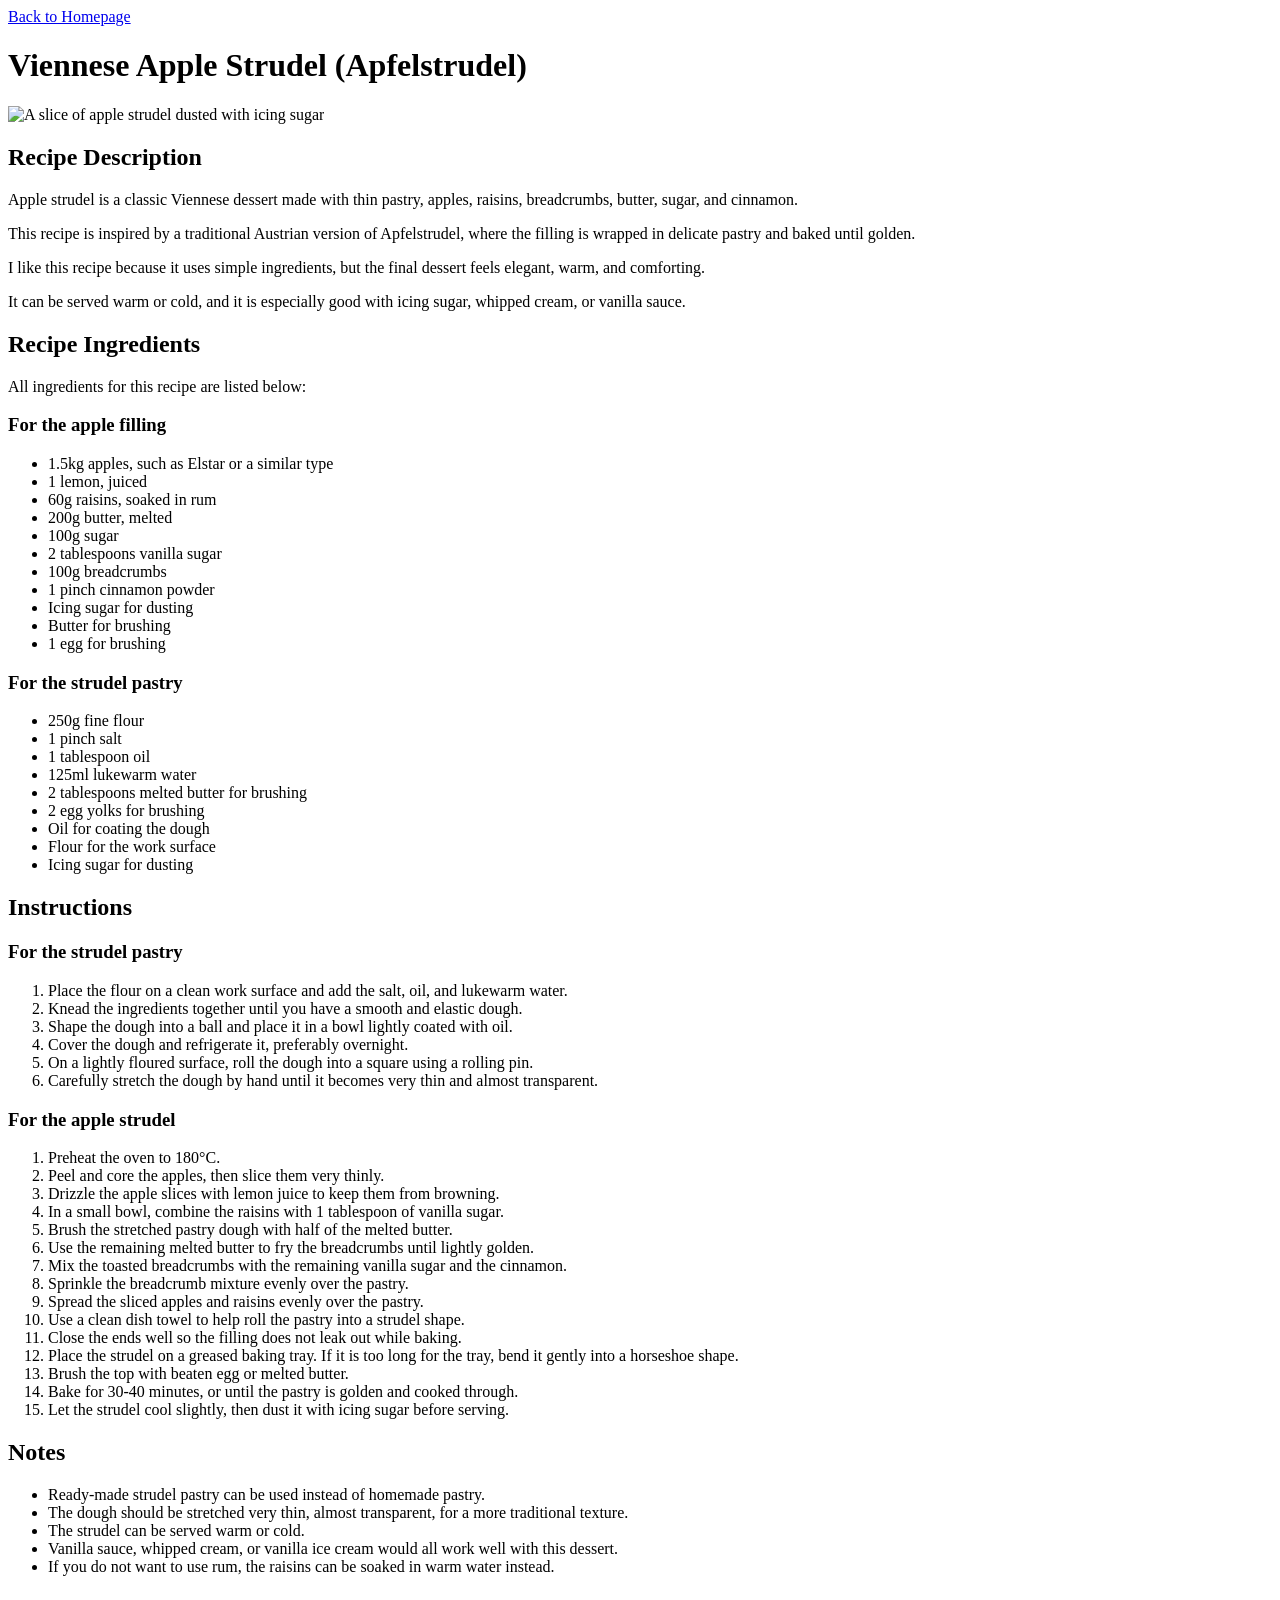
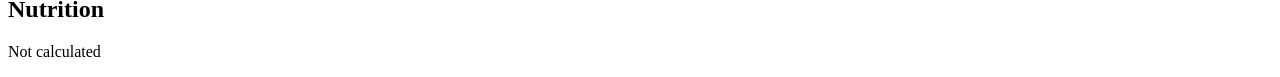
==== recipes/apfelstrudel.html @ 76d04fb4 "Add apfelstrudel recipe page" ====
<!DOCTYPE html>

<html lang="en">
  <head>
    <meta charset="UTF-8">
    <meta name="viewport" content="width=device-width, initial-scale=1.0">
    <title>Viennese Apple Strudel</title>
  </head>

  <body>
    <a href="../index.html">Back to Homepage</a>
    <h1>Viennese Apple Strudel (Apfelstrudel)</h1>
    <img src="../images/apfelstrudel.jpg" alt="A slice of apple strudel dusted with icing sugar" width="736" height="920">

    <h2>Recipe Description</h2>
    <p>Apple strudel is a classic Viennese dessert made with thin pastry, apples, raisins, breadcrumbs, butter, sugar, and cinnamon.</p>
    <p>This recipe is inspired by a traditional Austrian version of Apfelstrudel, where the filling is wrapped in delicate pastry and baked until golden.</p>
    <p>I like this recipe because it uses simple ingredients, but the final dessert feels elegant, warm, and comforting.</p>
    <p>It can be served warm or cold, and it is especially good with icing sugar, whipped cream, or vanilla sauce.</p>

    <h2>Recipe Ingredients</h2>
    <p>All ingredients for this recipe are listed below:</p>

    <h3>For the apple filling</h3>
    <ul>
      <li>1.5kg apples, such as Elstar or a similar type</li>
      <li>1 lemon, juiced</li>
      <li>60g raisins, soaked in rum</li>
      <li>200g butter, melted</li>
      <li>100g sugar</li>
      <li>2 tablespoons vanilla sugar</li>
      <li>100g breadcrumbs</li>
      <li>1 pinch cinnamon powder</li>
      <li>Icing sugar for dusting</li>
      <li>Butter for brushing</li>
      <li>1 egg for brushing</li>
    </ul>

    <h3>For the strudel pastry</h3>
    <ul>
      <li>250g fine flour</li>
      <li>1 pinch salt</li>
      <li>1 tablespoon oil</li>
      <li>125ml lukewarm water</li>
      <li>2 tablespoons melted butter for brushing</li>
      <li>2 egg yolks for brushing</li>
      <li>Oil for coating the dough</li>
      <li>Flour for the work surface</li>
      <li>Icing sugar for dusting</li>
    </ul>

    <h2>Instructions</h2>
    <h3>For the strudel pastry</h3>
    <ol>
      <li>Place the flour on a clean work surface and add the salt, oil, and lukewarm water.</li>
      <li>Knead the ingredients together until you have a smooth and elastic dough.</li>
      <li>Shape the dough into a ball and place it in a bowl lightly coated with oil.</li>
      <li>Cover the dough and refrigerate it, preferably overnight.</li>
      <li>On a lightly floured surface, roll the dough into a square using a rolling pin.</li>
      <li>Carefully stretch the dough by hand until it becomes very thin and almost transparent.</li>
    </ol>

    <h3>For the apple strudel</h3>
    <ol>
      <li>Preheat the oven to 180°C.</li>
      <li>Peel and core the apples, then slice them very thinly.</li>
      <li>Drizzle the apple slices with lemon juice to keep them from browning.</li>
      <li>In a small bowl, combine the raisins with 1 tablespoon of vanilla sugar.</li>
      <li>Brush the stretched pastry dough with half of the melted butter.</li>
      <li>Use the remaining melted butter to fry the breadcrumbs until lightly golden.</li>
      <li>Mix the toasted breadcrumbs with the remaining vanilla sugar and the cinnamon.</li>
      <li>Sprinkle the breadcrumb mixture evenly over the pastry.</li>
      <li>Spread the sliced apples and raisins evenly over the pastry.</li>
      <li>Use a clean dish towel to help roll the pastry into a strudel shape.</li>
      <li>Close the ends well so the filling does not leak out while baking.</li>
      <li>Place the strudel on a greased baking tray. If it is too long for the tray, bend it gently into a horseshoe shape.</li>
      <li>Brush the top with beaten egg or melted butter.</li>
      <li>Bake for 30-40 minutes, or until the pastry is golden and cooked through.</li>
      <li>Let the strudel cool slightly, then dust it with icing sugar before serving.</li>
    </ol>

    <h2>Notes</h2>
    <ul>
      <li>Ready-made strudel pastry can be used instead of homemade pastry.</li>
      <li>The dough should be stretched very thin, almost transparent, for a more traditional texture.</li>
      <li>The strudel can be served warm or cold.</li>
      <li>Vanilla sauce, whipped cream, or vanilla ice cream would all work well with this dessert.</li>
      <li>If you do not want to use rum, the raisins can be soaked in warm water instead.</li>
    </ul>

    <h2>Nutrition</h2>
    <p>Not calculated</p>
  </body>
</html>
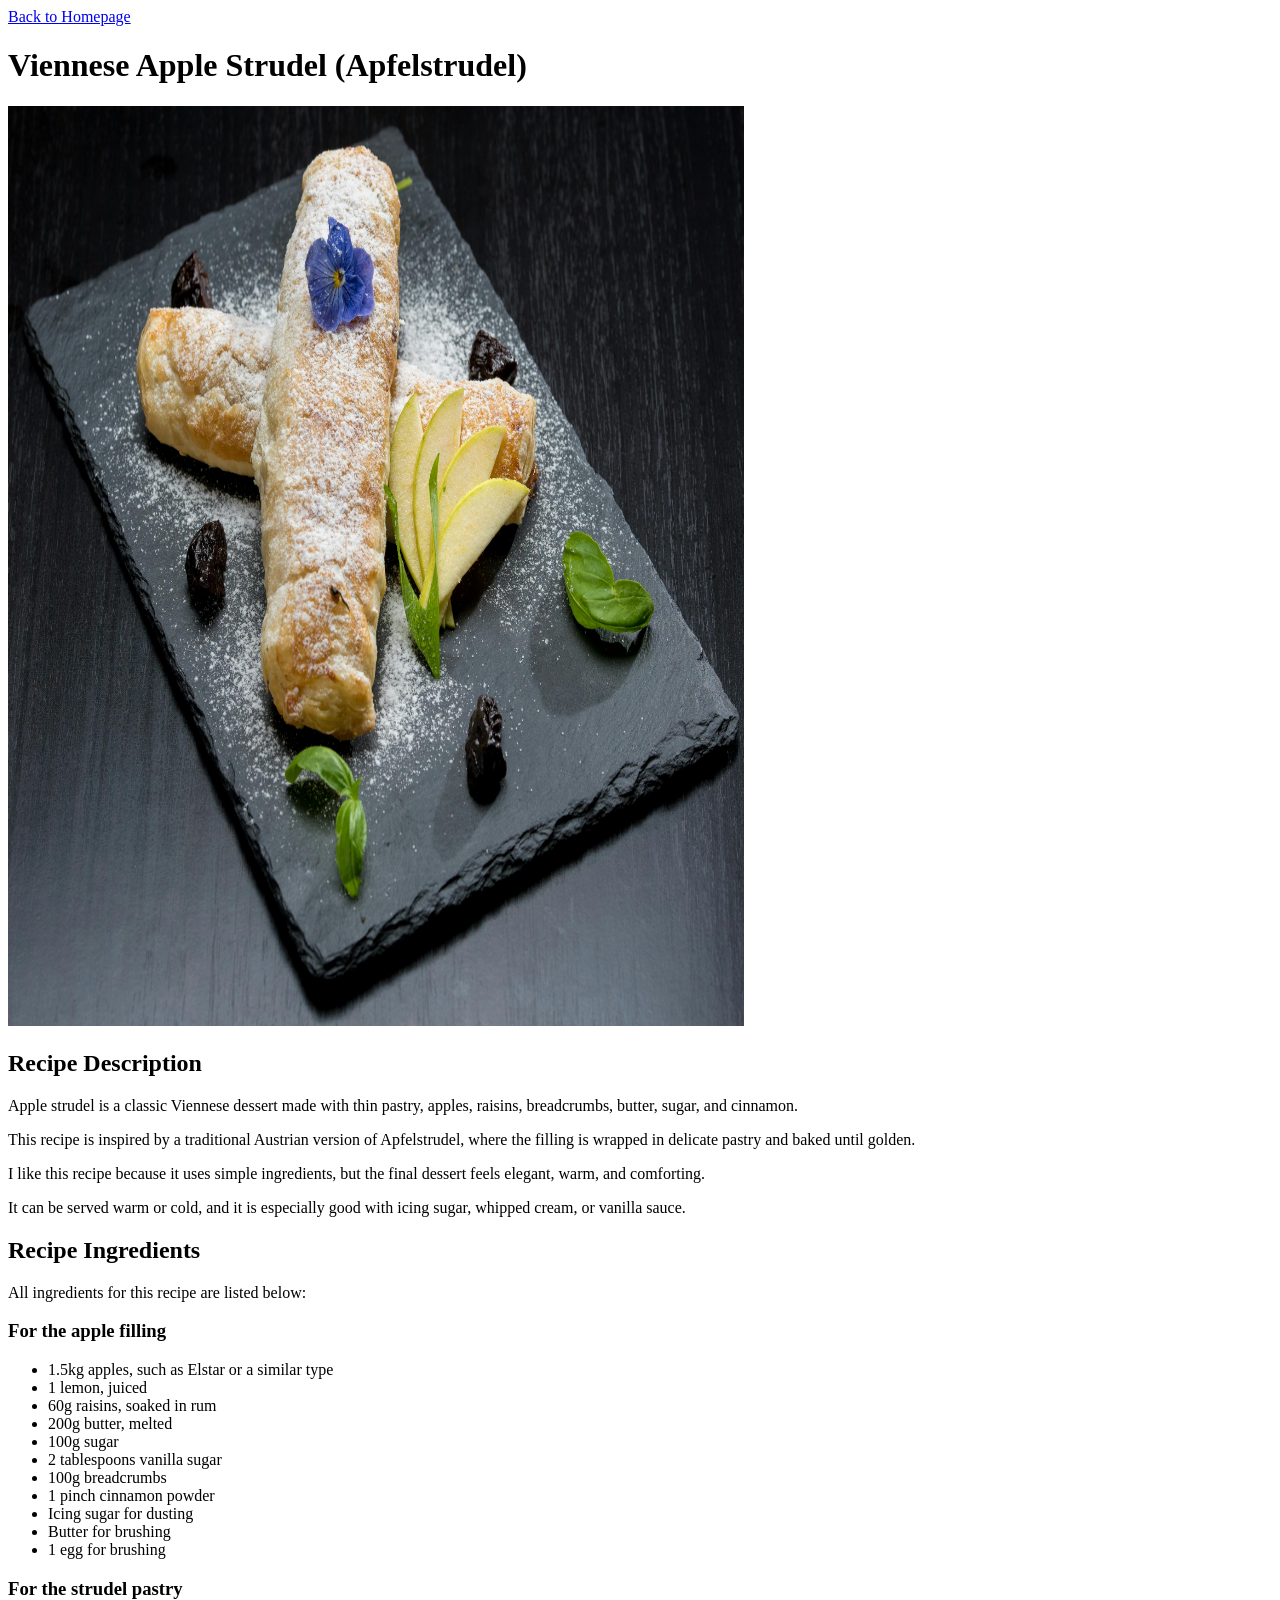
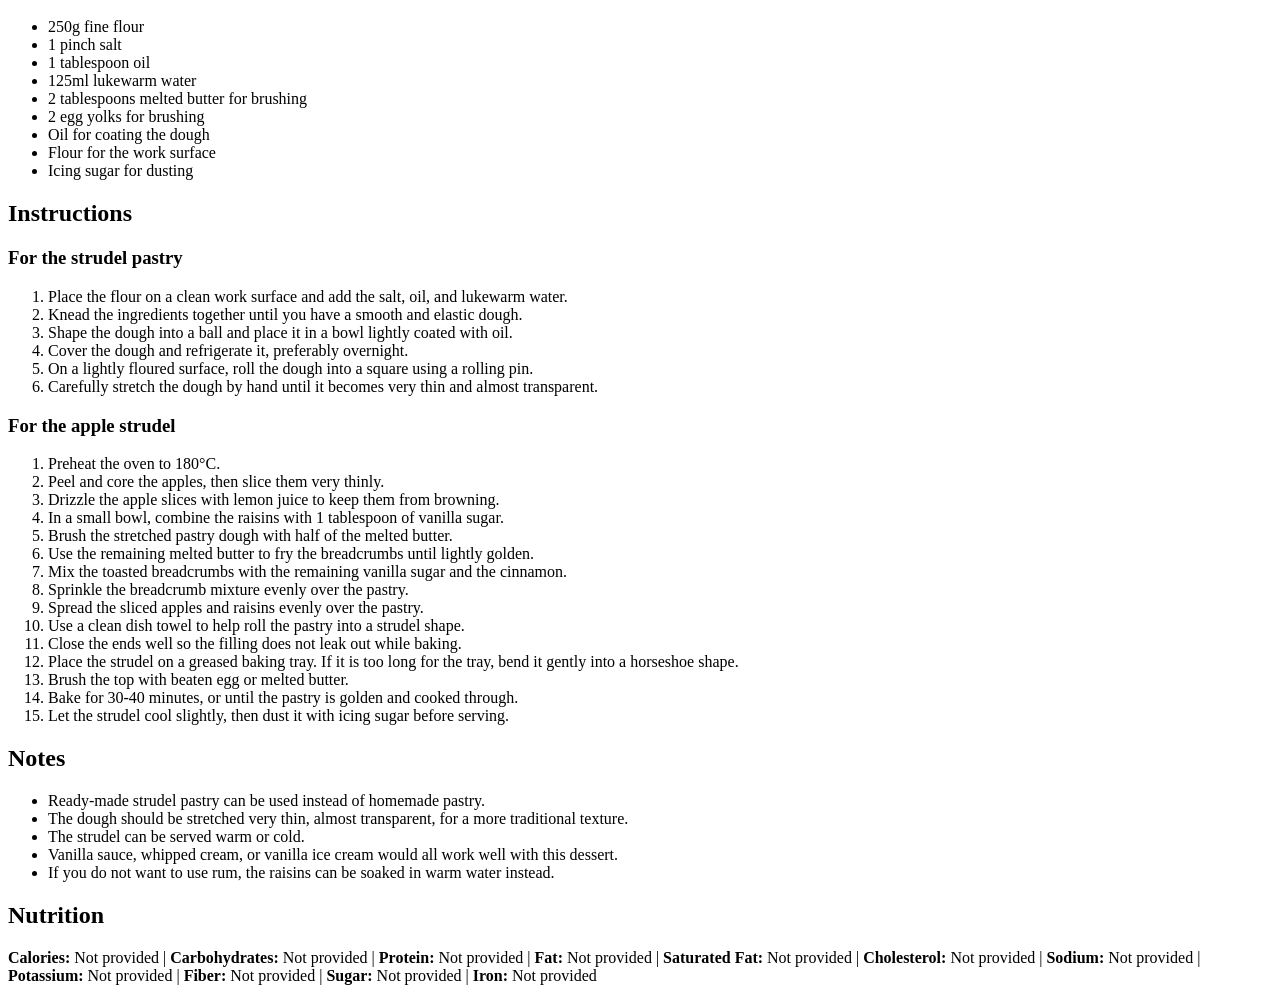
==== commit e21c9a95: "Update nutrition info" ====
--- a/recipes/apfelstrudel.html
+++ b/recipes/apfelstrudel.html
@@ -89,6 +89,6 @@
     </ul>
 
     <h2>Nutrition</h2>
-    <p>Not calculated</p>
+    <p><strong>Calories:</strong> Not provided | <strong>Carbohydrates:</strong> Not provided | <strong>Protein:</strong> Not provided | <strong>Fat:</strong> Not provided | <strong>Saturated Fat:</strong> Not provided | <strong>Cholesterol:</strong> Not provided | <strong>Sodium:</strong> Not provided | <strong>Potassium:</strong> Not provided | <strong>Fiber:</strong> Not provided | <strong>Sugar:</strong> Not provided | <strong>Iron:</strong> Not provided</p>
   </body>
 </html>
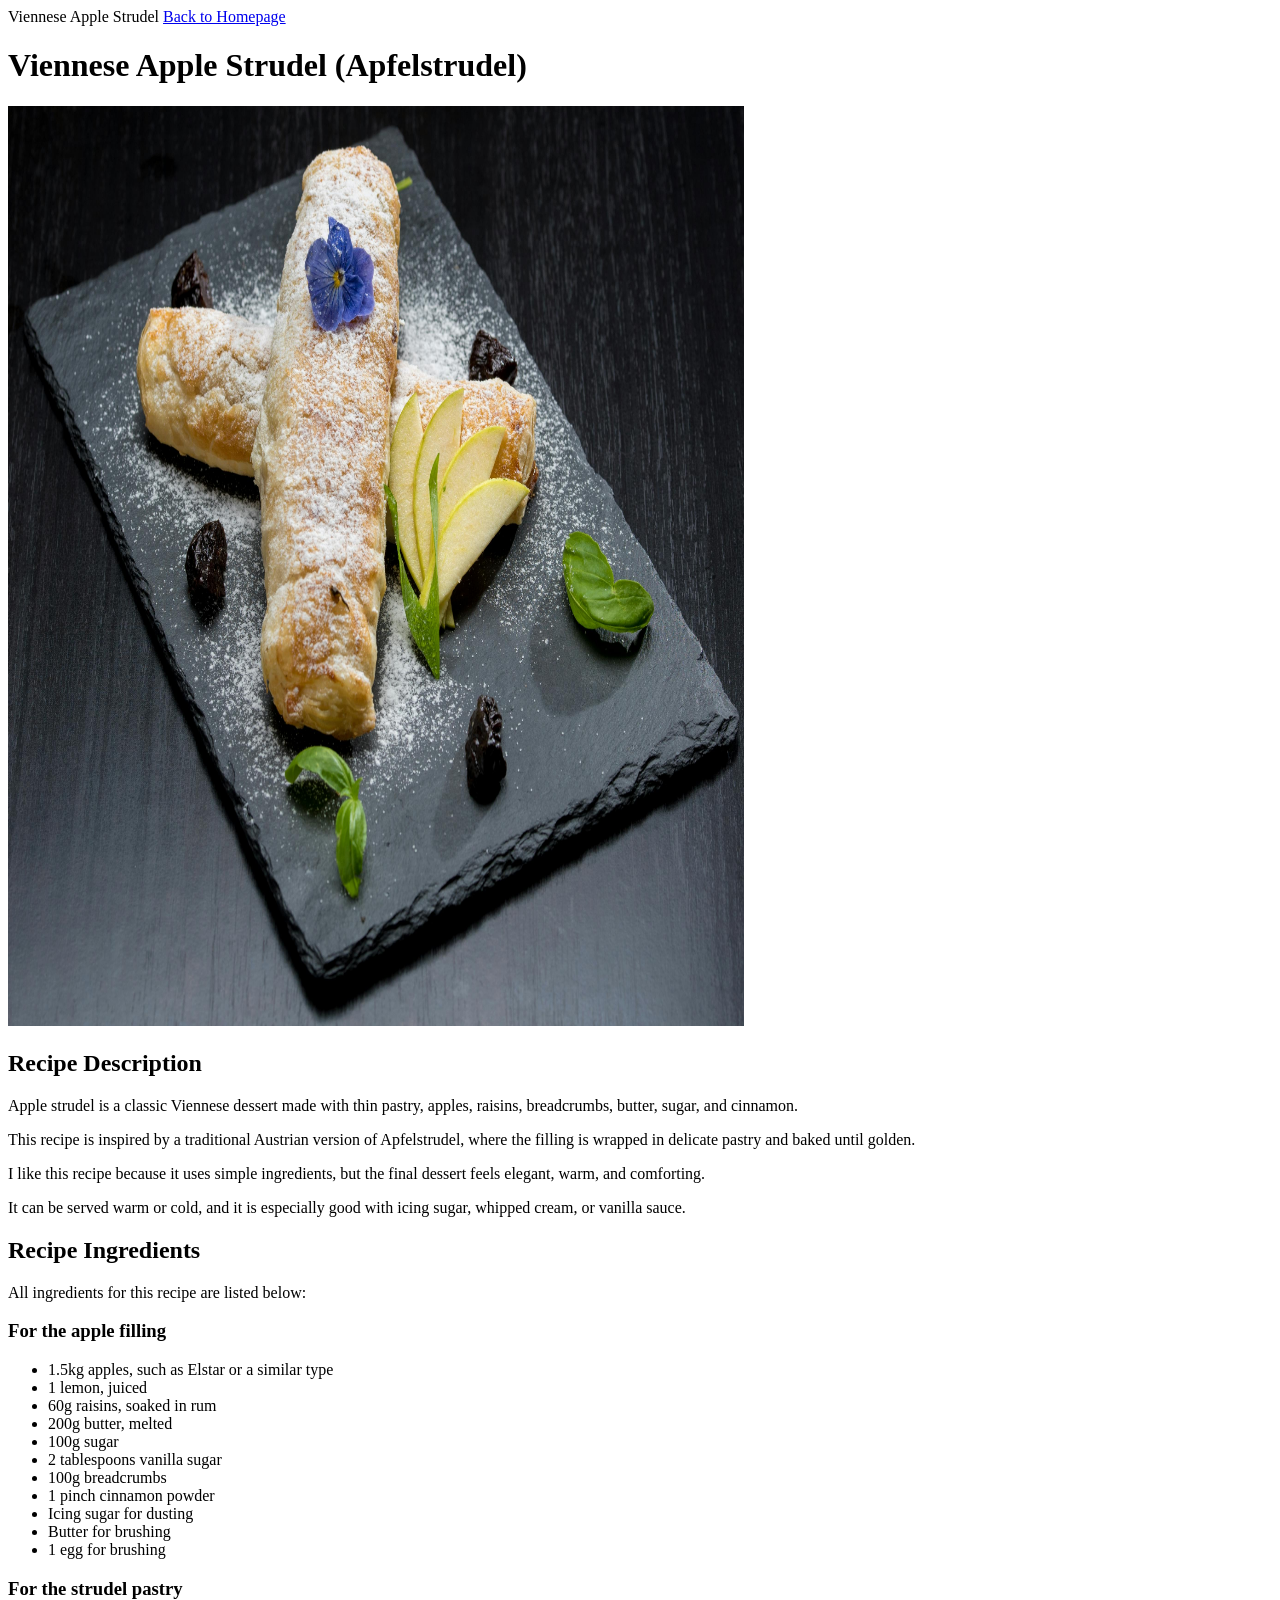
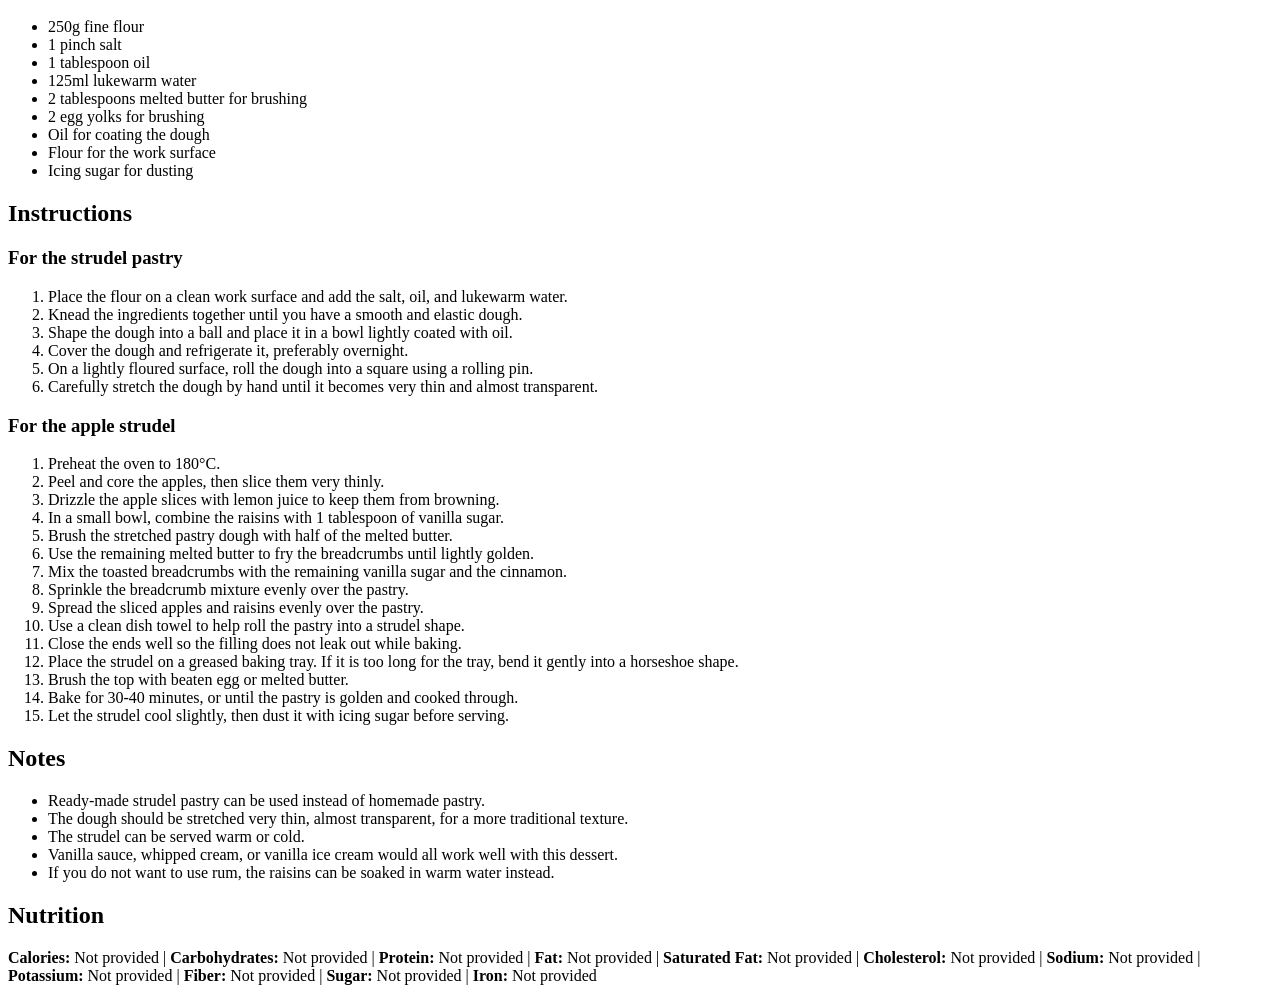
==== commit 49ec379f: "Add stylesheet" ====
--- a/recipes/apfelstrudel.html
+++ b/recipes/apfelstrudel.html
@@ -4,6 +4,7 @@
   <head>
     <meta charset="UTF-8">
     <meta name="viewport" content="width=device-width, initial-scale=1.0">
+    <link rel="stylesheet" href="../style.css"
     <title>Viennese Apple Strudel</title>
   </head>
 
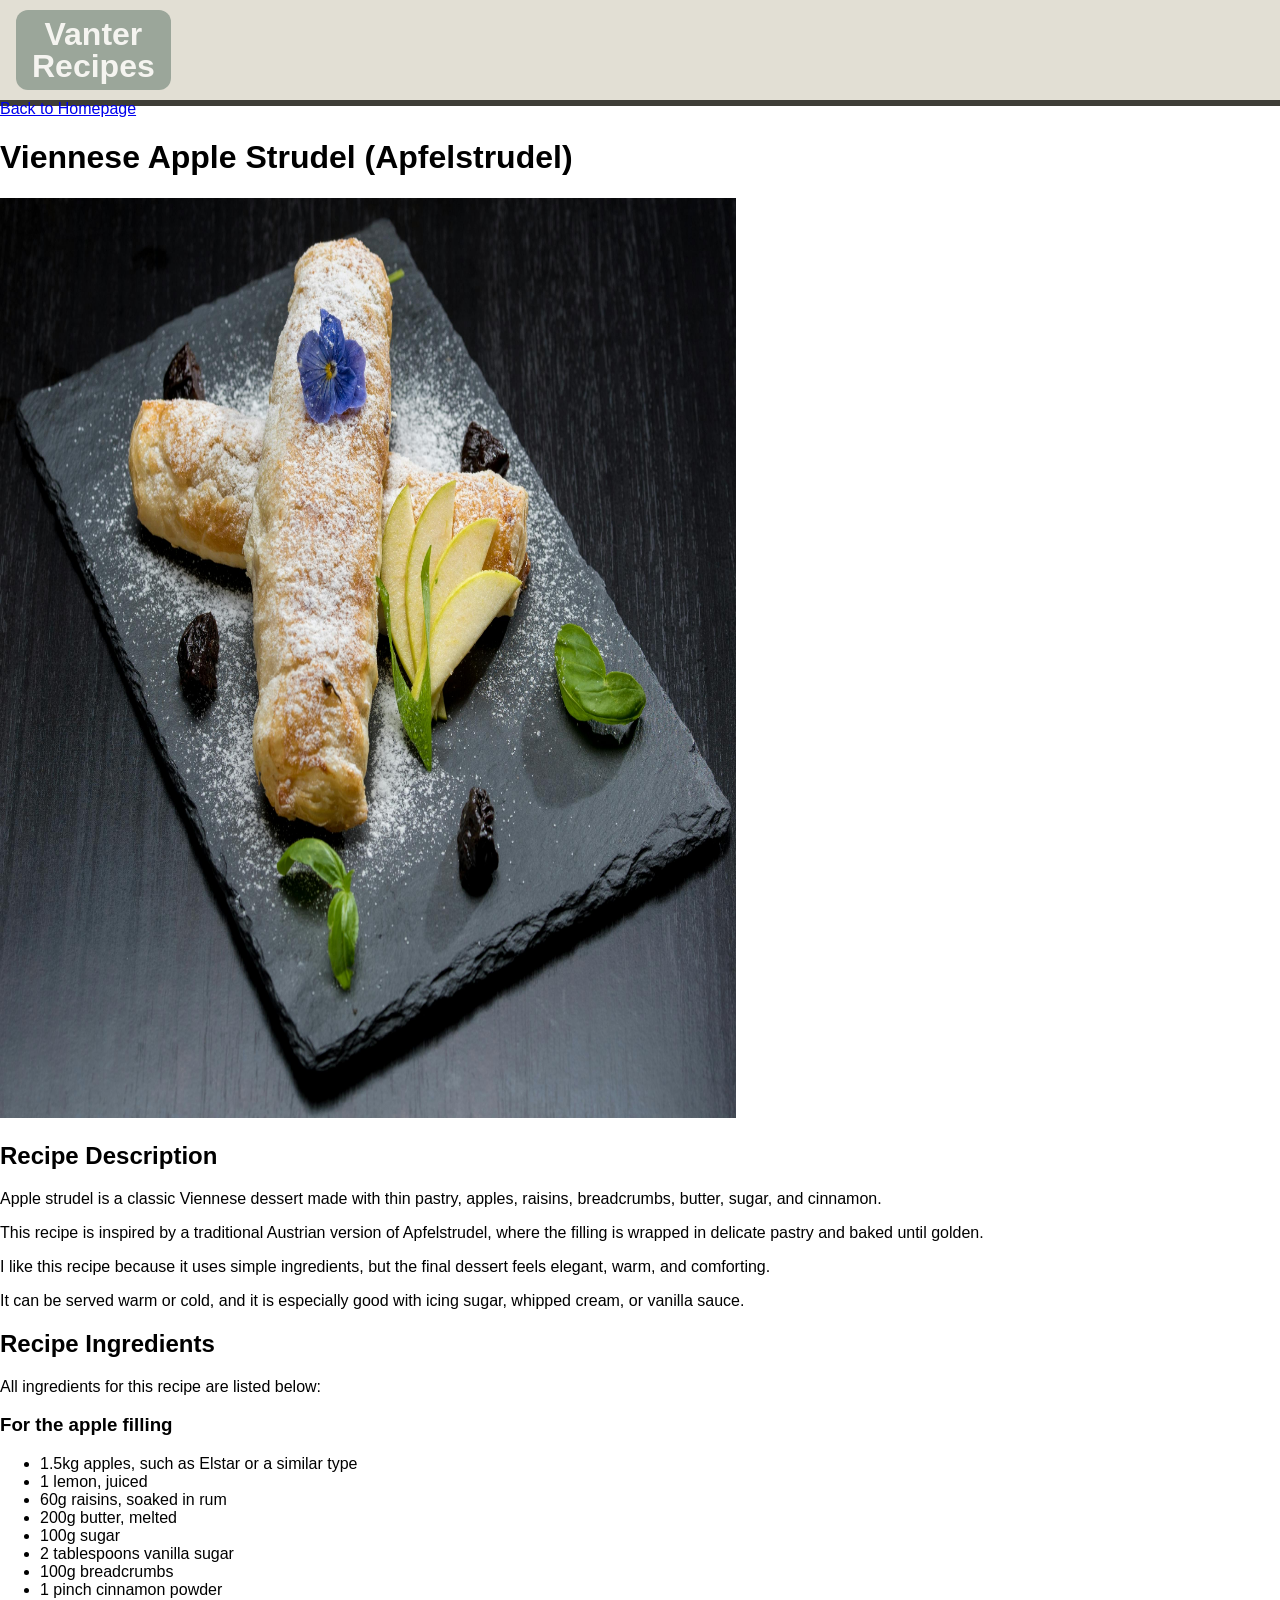
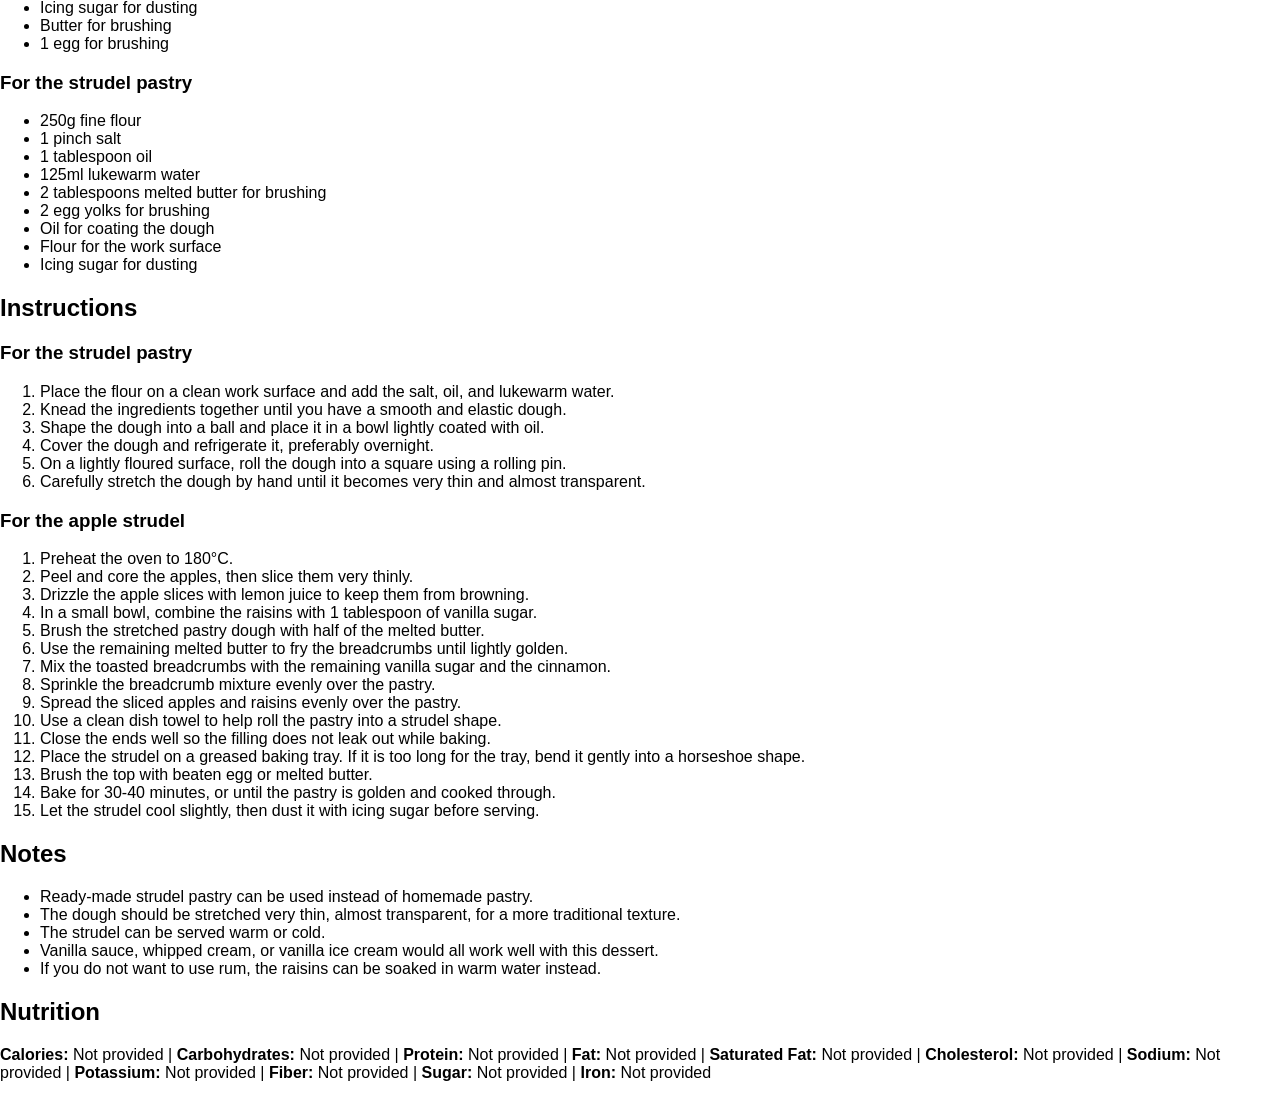
==== commit 7591dda1: "Add header style and file structure" ====
--- a/recipes/apfelstrudel.html
+++ b/recipes/apfelstrudel.html
@@ -4,92 +4,98 @@
   <head>
     <meta charset="UTF-8">
     <meta name="viewport" content="width=device-width, initial-scale=1.0">
-    <link rel="stylesheet" href="../style.css"
+    <link rel="stylesheet" href="../style.css">
     <title>Viennese Apple Strudel</title>
   </head>
 
   <body>
-    <a href="../index.html">Back to Homepage</a>
-    <h1>Viennese Apple Strudel (Apfelstrudel)</h1>
-    <img src="../images/apfelstrudel.jpg" alt="A slice of apple strudel dusted with icing sugar" width="736" height="920">
+    <header>
+      <h1 class="header-logo">Vanter<br>Recipes</h1>
+    </header>
 
-    <h2>Recipe Description</h2>
-    <p>Apple strudel is a classic Viennese dessert made with thin pastry, apples, raisins, breadcrumbs, butter, sugar, and cinnamon.</p>
-    <p>This recipe is inspired by a traditional Austrian version of Apfelstrudel, where the filling is wrapped in delicate pastry and baked until golden.</p>
-    <p>I like this recipe because it uses simple ingredients, but the final dessert feels elegant, warm, and comforting.</p>
-    <p>It can be served warm or cold, and it is especially good with icing sugar, whipped cream, or vanilla sauce.</p>
+    <main>
+      <a href="../index.html">Back to Homepage</a>
+      <h1>Viennese Apple Strudel (Apfelstrudel)</h1>
+      <img src="../images/apfelstrudel.jpg" alt="A slice of apple strudel dusted with icing sugar" width="736" height="920">
 
-    <h2>Recipe Ingredients</h2>
-    <p>All ingredients for this recipe are listed below:</p>
+      <h2>Recipe Description</h2>
+      <p>Apple strudel is a classic Viennese dessert made with thin pastry, apples, raisins, breadcrumbs, butter, sugar, and cinnamon.</p>
+      <p>This recipe is inspired by a traditional Austrian version of Apfelstrudel, where the filling is wrapped in delicate pastry and baked until golden.</p>
+      <p>I like this recipe because it uses simple ingredients, but the final dessert feels elegant, warm, and comforting.</p>
+      <p>It can be served warm or cold, and it is especially good with icing sugar, whipped cream, or vanilla sauce.</p>
 
-    <h3>For the apple filling</h3>
-    <ul>
-      <li>1.5kg apples, such as Elstar or a similar type</li>
-      <li>1 lemon, juiced</li>
-      <li>60g raisins, soaked in rum</li>
-      <li>200g butter, melted</li>
-      <li>100g sugar</li>
-      <li>2 tablespoons vanilla sugar</li>
-      <li>100g breadcrumbs</li>
-      <li>1 pinch cinnamon powder</li>
-      <li>Icing sugar for dusting</li>
-      <li>Butter for brushing</li>
-      <li>1 egg for brushing</li>
-    </ul>
+      <h2>Recipe Ingredients</h2>
+      <p>All ingredients for this recipe are listed below:</p>
 
-    <h3>For the strudel pastry</h3>
-    <ul>
-      <li>250g fine flour</li>
-      <li>1 pinch salt</li>
-      <li>1 tablespoon oil</li>
-      <li>125ml lukewarm water</li>
-      <li>2 tablespoons melted butter for brushing</li>
-      <li>2 egg yolks for brushing</li>
-      <li>Oil for coating the dough</li>
-      <li>Flour for the work surface</li>
-      <li>Icing sugar for dusting</li>
-    </ul>
+      <h3>For the apple filling</h3>
+      <ul>
+        <li>1.5kg apples, such as Elstar or a similar type</li>
+        <li>1 lemon, juiced</li>
+        <li>60g raisins, soaked in rum</li>
+        <li>200g butter, melted</li>
+        <li>100g sugar</li>
+        <li>2 tablespoons vanilla sugar</li>
+        <li>100g breadcrumbs</li>
+        <li>1 pinch cinnamon powder</li>
+        <li>Icing sugar for dusting</li>
+        <li>Butter for brushing</li>
+        <li>1 egg for brushing</li>
+      </ul>
 
-    <h2>Instructions</h2>
-    <h3>For the strudel pastry</h3>
-    <ol>
-      <li>Place the flour on a clean work surface and add the salt, oil, and lukewarm water.</li>
-      <li>Knead the ingredients together until you have a smooth and elastic dough.</li>
-      <li>Shape the dough into a ball and place it in a bowl lightly coated with oil.</li>
-      <li>Cover the dough and refrigerate it, preferably overnight.</li>
-      <li>On a lightly floured surface, roll the dough into a square using a rolling pin.</li>
-      <li>Carefully stretch the dough by hand until it becomes very thin and almost transparent.</li>
-    </ol>
+      <h3>For the strudel pastry</h3>
+      <ul>
+        <li>250g fine flour</li>
+        <li>1 pinch salt</li>
+        <li>1 tablespoon oil</li>
+        <li>125ml lukewarm water</li>
+        <li>2 tablespoons melted butter for brushing</li>
+        <li>2 egg yolks for brushing</li>
+        <li>Oil for coating the dough</li>
+        <li>Flour for the work surface</li>
+        <li>Icing sugar for dusting</li>
+      </ul>
 
-    <h3>For the apple strudel</h3>
-    <ol>
-      <li>Preheat the oven to 180°C.</li>
-      <li>Peel and core the apples, then slice them very thinly.</li>
-      <li>Drizzle the apple slices with lemon juice to keep them from browning.</li>
-      <li>In a small bowl, combine the raisins with 1 tablespoon of vanilla sugar.</li>
-      <li>Brush the stretched pastry dough with half of the melted butter.</li>
-      <li>Use the remaining melted butter to fry the breadcrumbs until lightly golden.</li>
-      <li>Mix the toasted breadcrumbs with the remaining vanilla sugar and the cinnamon.</li>
-      <li>Sprinkle the breadcrumb mixture evenly over the pastry.</li>
-      <li>Spread the sliced apples and raisins evenly over the pastry.</li>
-      <li>Use a clean dish towel to help roll the pastry into a strudel shape.</li>
-      <li>Close the ends well so the filling does not leak out while baking.</li>
-      <li>Place the strudel on a greased baking tray. If it is too long for the tray, bend it gently into a horseshoe shape.</li>
-      <li>Brush the top with beaten egg or melted butter.</li>
-      <li>Bake for 30-40 minutes, or until the pastry is golden and cooked through.</li>
-      <li>Let the strudel cool slightly, then dust it with icing sugar before serving.</li>
-    </ol>
+      <h2>Instructions</h2>
+      <h3>For the strudel pastry</h3>
+      <ol>
+        <li>Place the flour on a clean work surface and add the salt, oil, and lukewarm water.</li>
+        <li>Knead the ingredients together until you have a smooth and elastic dough.</li>
+        <li>Shape the dough into a ball and place it in a bowl lightly coated with oil.</li>
+        <li>Cover the dough and refrigerate it, preferably overnight.</li>
+        <li>On a lightly floured surface, roll the dough into a square using a rolling pin.</li>
+        <li>Carefully stretch the dough by hand until it becomes very thin and almost transparent.</li>
+      </ol>
 
-    <h2>Notes</h2>
-    <ul>
-      <li>Ready-made strudel pastry can be used instead of homemade pastry.</li>
-      <li>The dough should be stretched very thin, almost transparent, for a more traditional texture.</li>
-      <li>The strudel can be served warm or cold.</li>
-      <li>Vanilla sauce, whipped cream, or vanilla ice cream would all work well with this dessert.</li>
-      <li>If you do not want to use rum, the raisins can be soaked in warm water instead.</li>
-    </ul>
+      <h3>For the apple strudel</h3>
+      <ol>
+        <li>Preheat the oven to 180°C.</li>
+        <li>Peel and core the apples, then slice them very thinly.</li>
+        <li>Drizzle the apple slices with lemon juice to keep them from browning.</li>
+        <li>In a small bowl, combine the raisins with 1 tablespoon of vanilla sugar.</li>
+        <li>Brush the stretched pastry dough with half of the melted butter.</li>
+        <li>Use the remaining melted butter to fry the breadcrumbs until lightly golden.</li>
+        <li>Mix the toasted breadcrumbs with the remaining vanilla sugar and the cinnamon.</li>
+        <li>Sprinkle the breadcrumb mixture evenly over the pastry.</li>
+        <li>Spread the sliced apples and raisins evenly over the pastry.</li>
+        <li>Use a clean dish towel to help roll the pastry into a strudel shape.</li>
+        <li>Close the ends well so the filling does not leak out while baking.</li>
+        <li>Place the strudel on a greased baking tray. If it is too long for the tray, bend it gently into a horseshoe shape.</li>
+        <li>Brush the top with beaten egg or melted butter.</li>
+        <li>Bake for 30-40 minutes, or until the pastry is golden and cooked through.</li>
+        <li>Let the strudel cool slightly, then dust it with icing sugar before serving.</li>
+      </ol>
 
-    <h2>Nutrition</h2>
-    <p><strong>Calories:</strong> Not provided | <strong>Carbohydrates:</strong> Not provided | <strong>Protein:</strong> Not provided | <strong>Fat:</strong> Not provided | <strong>Saturated Fat:</strong> Not provided | <strong>Cholesterol:</strong> Not provided | <strong>Sodium:</strong> Not provided | <strong>Potassium:</strong> Not provided | <strong>Fiber:</strong> Not provided | <strong>Sugar:</strong> Not provided | <strong>Iron:</strong> Not provided</p>
+      <h2>Notes</h2>
+      <ul>
+        <li>Ready-made strudel pastry can be used instead of homemade pastry.</li>
+        <li>The dough should be stretched very thin, almost transparent, for a more traditional texture.</li>
+        <li>The strudel can be served warm or cold.</li>
+        <li>Vanilla sauce, whipped cream, or vanilla ice cream would all work well with this dessert.</li>
+        <li>If you do not want to use rum, the raisins can be soaked in warm water instead.</li>
+      </ul>
+
+      <h2>Nutrition</h2>
+      <p><strong>Calories:</strong> Not provided | <strong>Carbohydrates:</strong> Not provided | <strong>Protein:</strong> Not provided | <strong>Fat:</strong> Not provided | <strong>Saturated Fat:</strong> Not provided | <strong>Cholesterol:</strong> Not provided | <strong>Sodium:</strong> Not provided | <strong>Potassium:</strong> Not provided | <strong>Fiber:</strong> Not provided | <strong>Sugar:</strong> Not provided | <strong>Iron:</strong> Not provided</p>
+    </main>
   </body>
 </html>
--- a/style.css
+++ b/style.css
@@ -0,0 +1,33 @@
+html {
+  box-sizing: border-box;
+}
+
+*,
+*::before,
+*::after {
+  box-sizing: inherit;
+}
+
+body {
+  margin: 0;
+  font-family: Arial, Helvetica, sans-serif;
+}
+
+header {
+  background-color: #E2DFD4;
+  height: 100px;
+  box-shadow: 0 6px #3E3D37;
+}
+
+.header-logo {
+  display: inline-block;
+  background-color: #9BA69A;
+  color: #F5F4F0;
+  height: 80px;
+  padding: 8px 16px;
+  border-radius: 12px;
+  margin: 10px 16px;
+  font-size: 32px;
+  line-height: 32px;
+  text-align: center;
+}
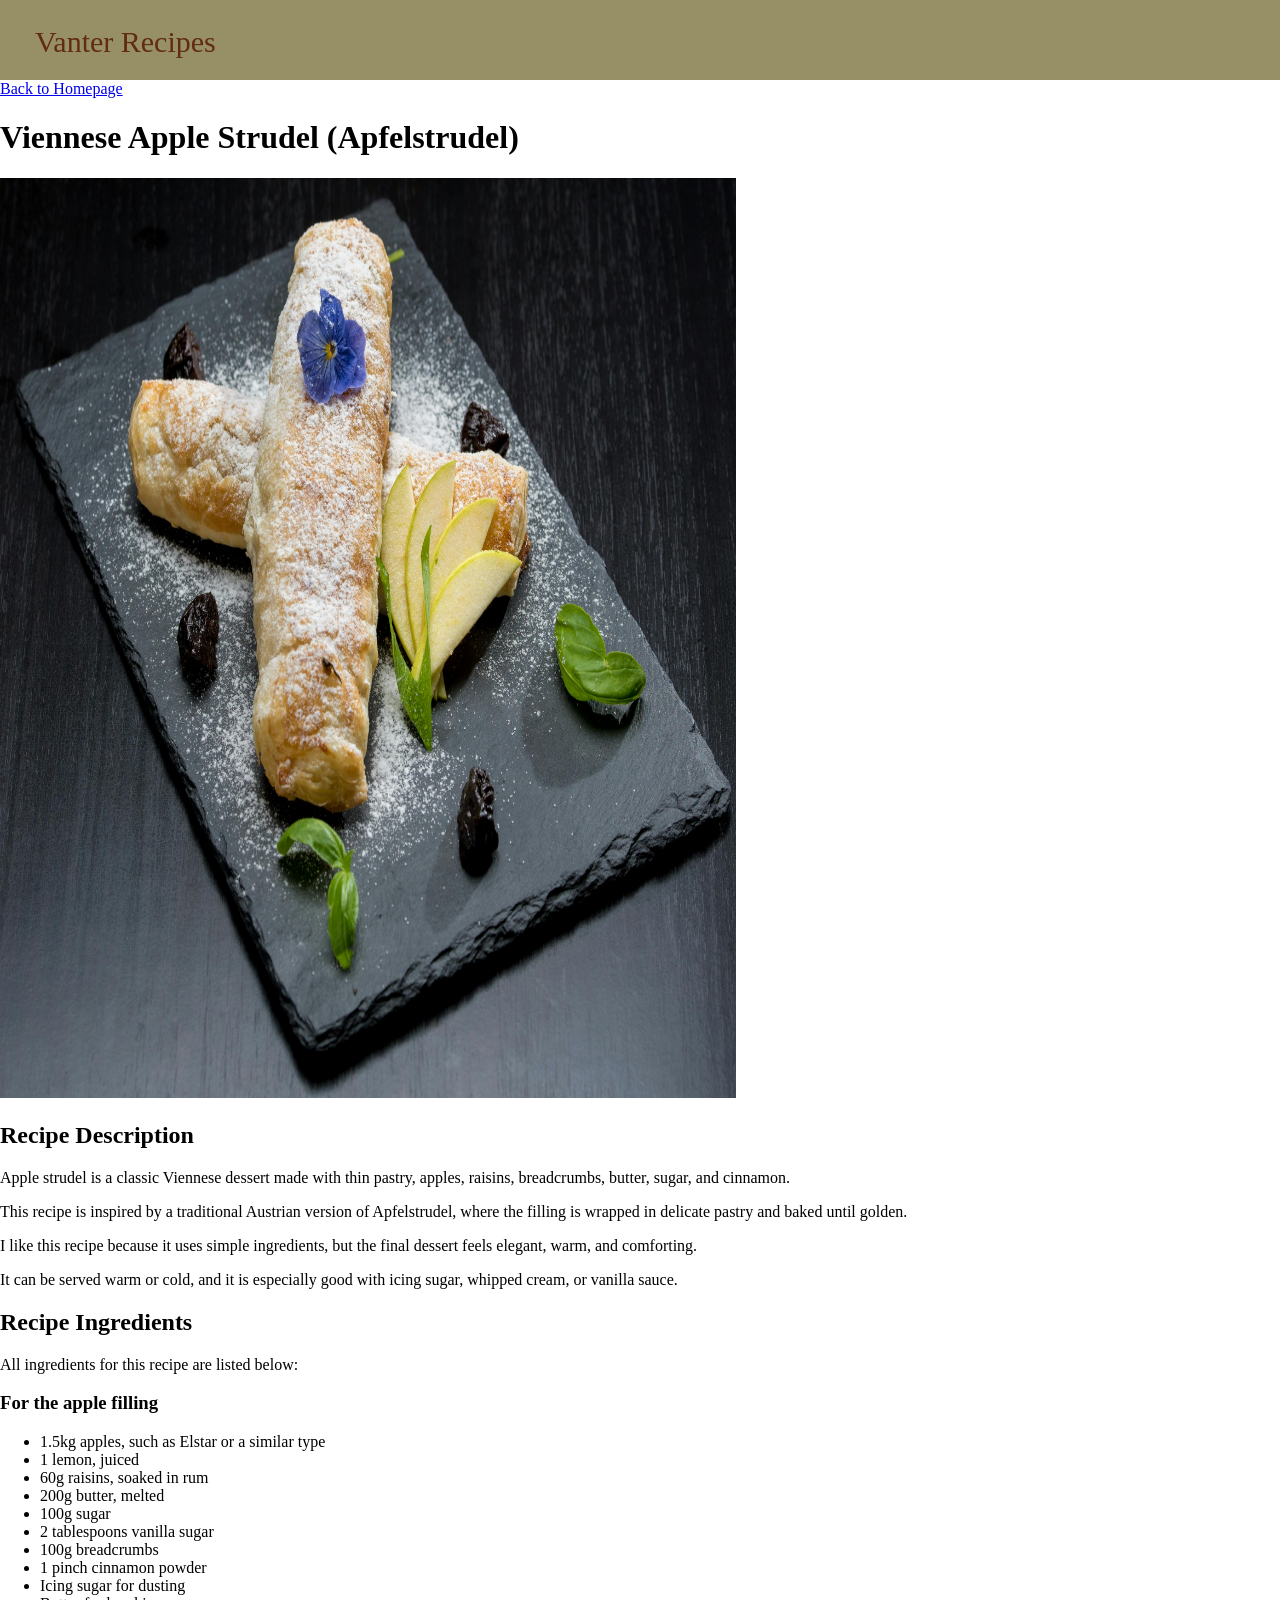
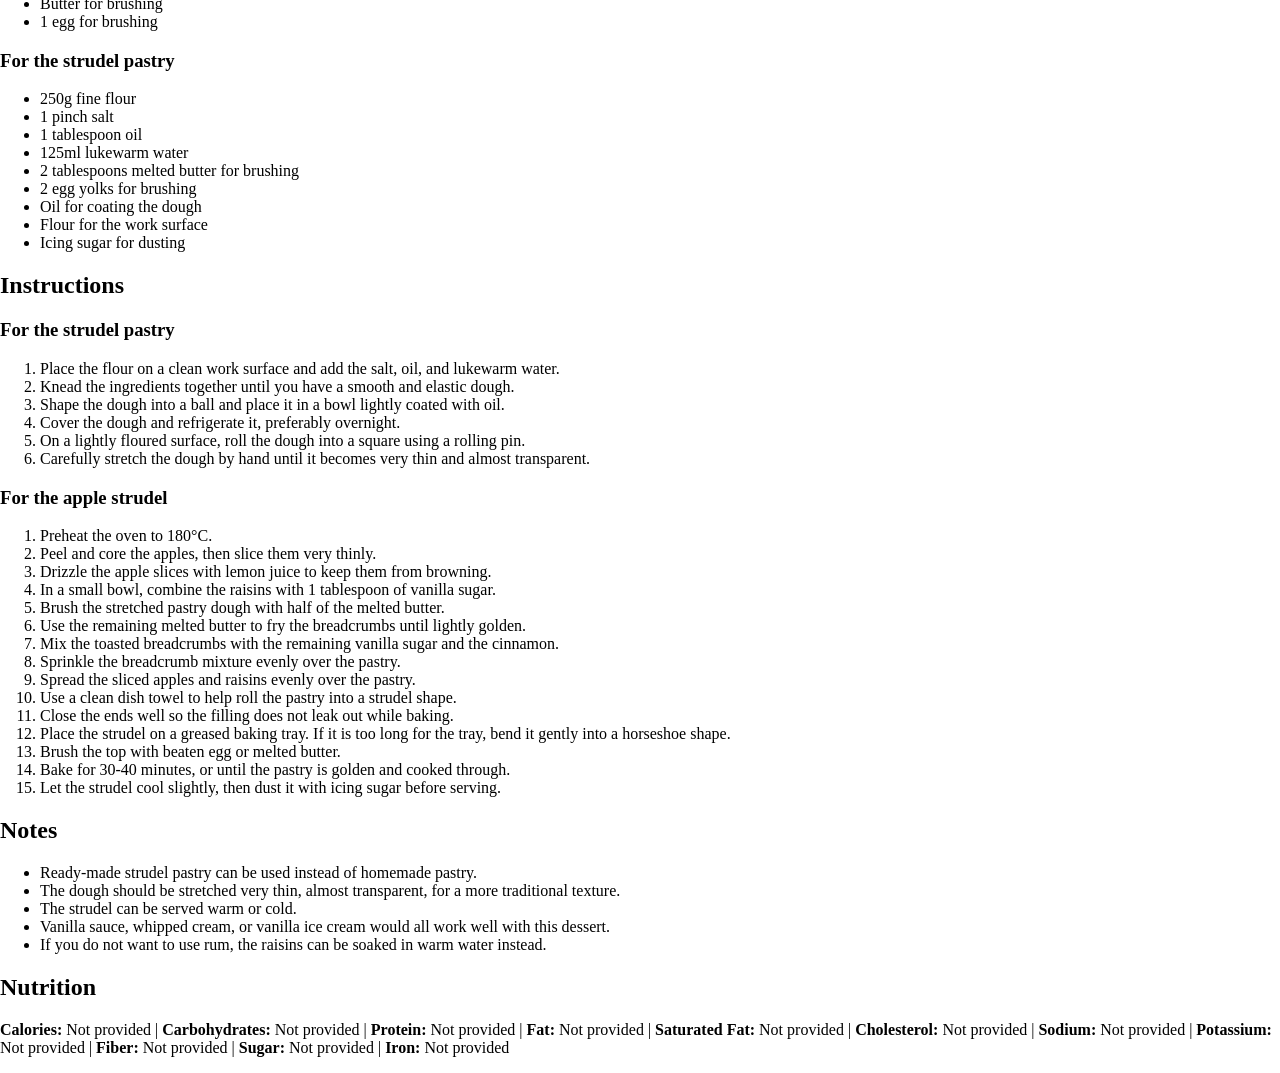
==== commit 589683a4: "Update header style" ====
--- a/recipes/apfelstrudel.html
+++ b/recipes/apfelstrudel.html
@@ -10,7 +10,7 @@
 
   <body>
     <header>
-      <h1 class="header-logo">Vanter<br>Recipes</h1>
+      <h1 class="header-logo">Vanter Recipes</h1>
     </header>
 
     <main>
--- a/style.css
+++ b/style.css
@@ -10,24 +10,19 @@
 
 body {
   margin: 0;
-  font-family: Arial, Helvetica, sans-serif;
+  font-family: "Garamond", serif;
 }
 
 header {
-  background-color: #E2DFD4;
-  height: 100px;
-  box-shadow: 0 6px #3E3D37;
+  background-color: #978F66;
+  height: 80px;
 }
 
 .header-logo {
   display: inline-block;
-  background-color: #9BA69A;
-  color: #F5F4F0;
-  height: 80px;
-  padding: 8px 16px;
-  border-radius: 12px;
-  margin: 10px 16px;
-  font-size: 32px;
-  line-height: 32px;
-  text-align: center;
+  color: #622B14;
+  height: 30px;
+  margin: 25px 35px;
+  font-size: 30px;
+  font-weight: lighter;
 }
